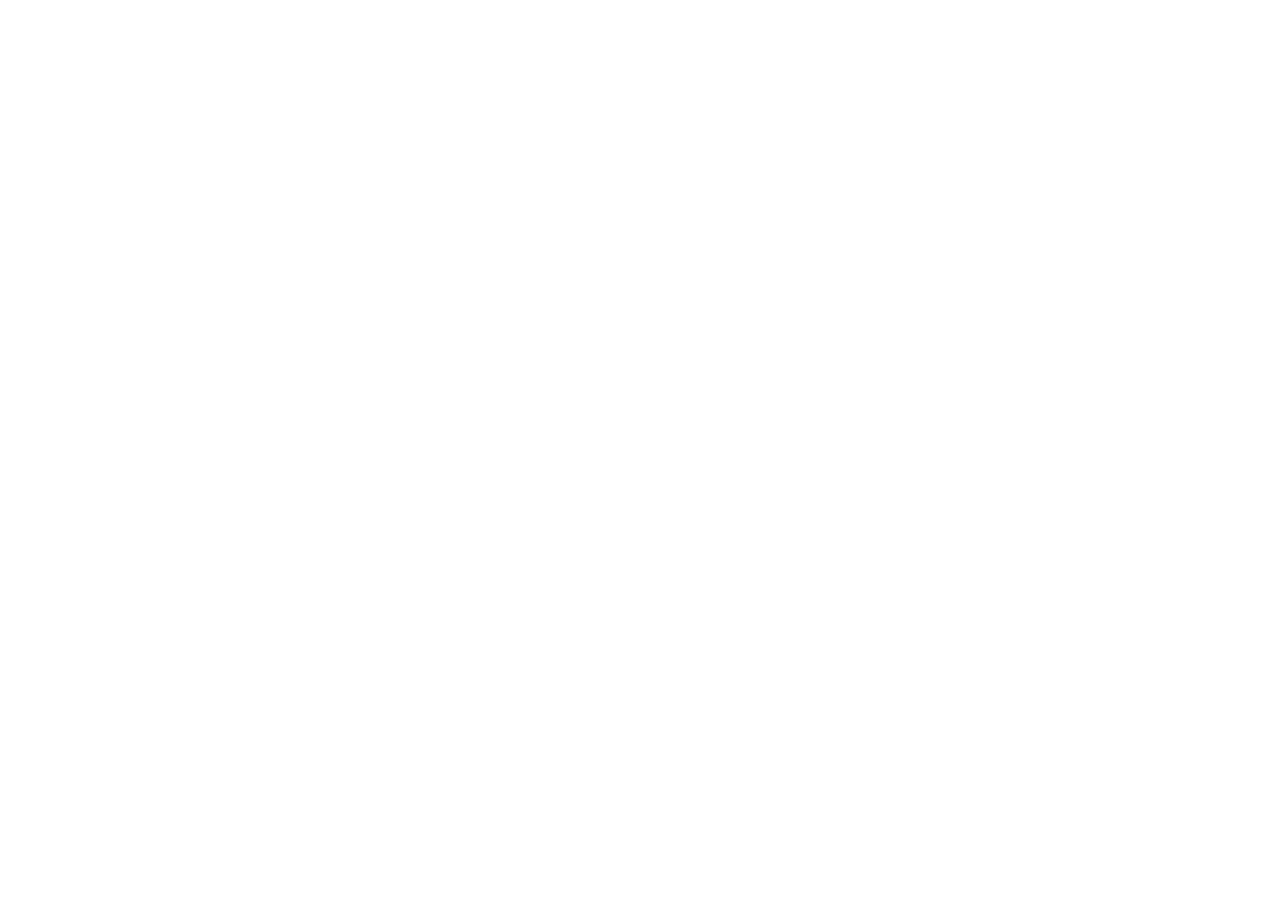
==== login.html @ 054850cc "init the project" ====
<!DOCTYPE html>
<html lang="en">
<head>
    <meta charset="UTF-8">
    <meta http-equiv="X-UA-Compatible" content="IE=edge">
    <meta name="viewport" content="width=device-width, initial-scale=1.0">
    <title>Document</title>
</head>
<body>
    
</body>
</html>
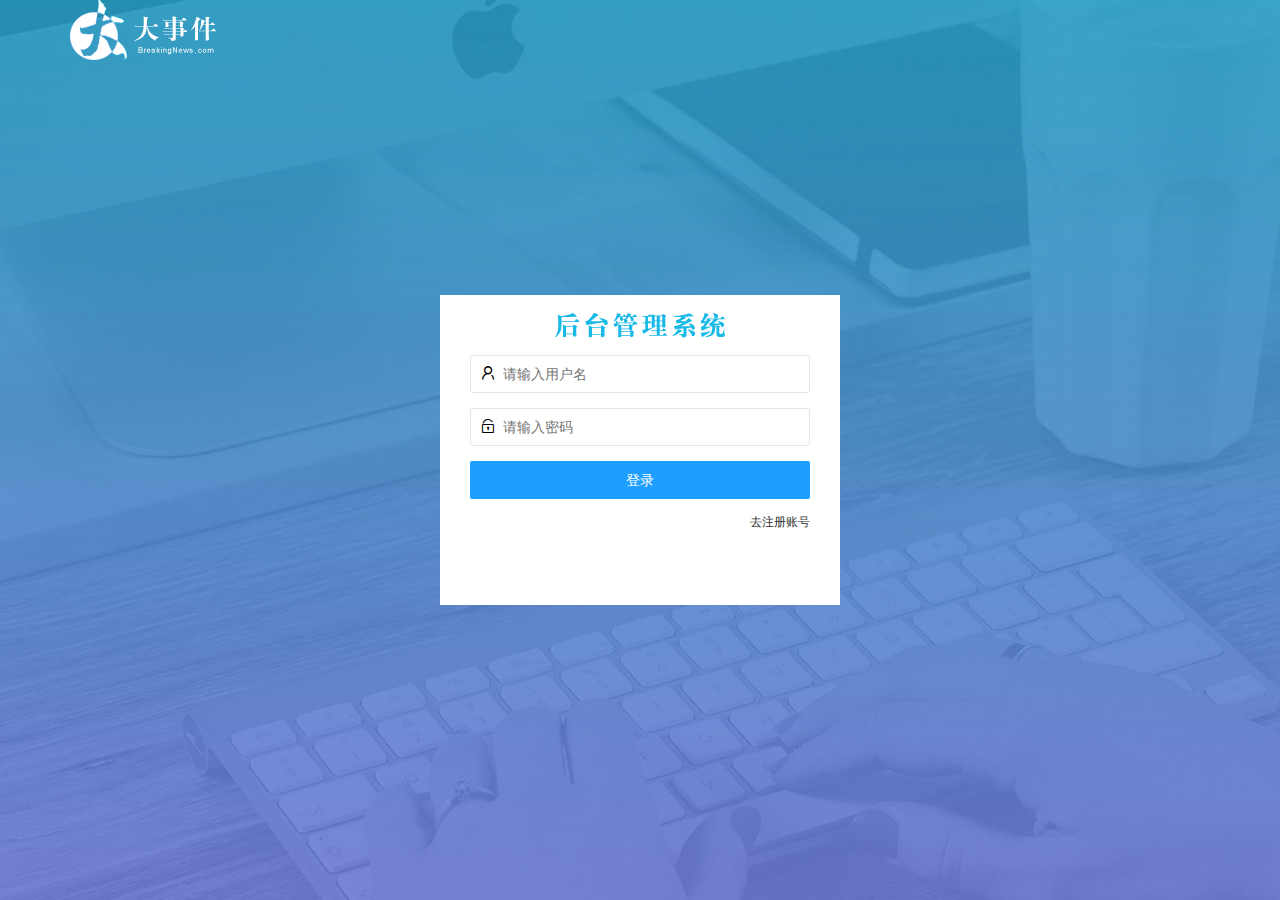
==== commit 860fa154: "完成了登录和注册的功能" ====
--- a/login.html
+++ b/login.html
@@ -1,12 +1,86 @@
 <!DOCTYPE html>
 <html lang="en">
+
 <head>
     <meta charset="UTF-8">
     <meta http-equiv="X-UA-Compatible" content="IE=edge">
     <meta name="viewport" content="width=device-width, initial-scale=1.0">
     <title>Document</title>
+    <link rel="stylesheet" href="./assets/lib/layui/css/layui.css">
+    <link rel="stylesheet" href="./assets/css/login.css">
 </head>
+
 <body>
-    
+    <!-- logo区域 -->
+    <div class="layui-main">
+        <img src="/assets/images/logo.png" alt="">
+    </div>
+
+    <!-- 登录注册区域 -->
+    <div class="loginAndRegBox">
+        <div class="login_title"></div>
+        <!-- 登录的div -->
+        <div class="login-box">
+            <!-- 登录的表单 -->
+            <form class="layui-form" id="login-form">
+                <!-- 用户名 -->
+                <div class="layui-form-item">
+                    <i class="layui-icon layui-icon-username"></i>
+                    <input type="text" name="username" required lay-verify="required" placeholder="请输入用户名"
+                        autocomplete="off" class="layui-input">
+                </div>
+                <!-- 密码 -->
+                <div class="layui-form-item">
+                    <i class="layui-icon layui-icon-password"></i>
+                    <input type="password" name="password" required lay-verify="required|pwd" placeholder="请输入密码"
+                        autocomplete="off" class="layui-input">
+                </div>
+                <!-- 登录按钮 -->
+                <button class="layui-btn layui-btn-fluid layui-btn-normal" lay-submit>登录</button>
+                <!-- 点击去注册 -->
+                <div class="layui-form-item links">
+                    <a href="javascript:;" id="link_reg">去注册账号</a>
+                </div>
+            </form>
+        </div>
+        <!-- 注册的div -->
+        <div class="reg-box">
+            <!-- 注册的表单 -->
+            <form class="layui-form" id="form-reg">
+                <!-- 用户名 -->
+                <div class="layui-form-item">
+                    <i class="layui-icon layui-icon-username"></i>
+                    <input type="text" name="username" required lay-verify="required" placeholder="请输入用户名"
+                        autocomplete="off" class="layui-input">
+                </div>
+                <!-- 密码 -->
+                <div class="layui-form-item">
+                    <i class="layui-icon layui-icon-password"></i>
+                    <input type="password" name="password" required lay-verify="required|pwd" placeholder="请输入密码"
+                        autocomplete="off" class="layui-input">
+                </div>
+                <!-- 再次确认密码 -->
+                <div class="layui-form-item">
+                    <i class="layui-icon layui-icon-password"></i>
+                    <input type="password" name="repassword" required lay-verify="required|pwd|repwd"
+                        placeholder="请再次确认密码" autocomplete="off" class="layui-input">
+                </div>
+                <!-- 登录按钮 -->
+                <button class="layui-btn layui-btn-fluid layui-btn-normal" lay-submit>注册</button>
+                <!-- 点击去注册 -->
+                <div class="layui-form-item links">
+                    <a href="javascript:;" id="link_login">去登录</a>
+                </div>
+            </form>
+
+        </div>
+    </div>
+
+    <!-- 引入js文件 -->
+    <script src="/assets/lib/layui/layui.all.js"></script>
+    <script src="/assets/lib/jquery.js"></script>
+    <script src="/assets/js/baseAPI.js"></script>
+    <script src="./assets/js/login.js"></script>
 </body>
+
 </html>--- a/assets/lib/layui/css/layui.css
+++ b/assets/lib/layui/css/layui.css
@@ -0,0 +1,2 @@
+/** layui-v2.5.5 MIT License By https://www.layui.com */
+ .layui-inline,img{display:inline-block;vertical-align:middle}h1,h2,h3,h4,h5,h6{font-weight:400}.layui-edge,.layui-header,.layui-inline,.layui-main{position:relative}.layui-body,.layui-edge,.layui-elip{overflow:hidden}.layui-btn,.layui-edge,.layui-inline,img{vertical-align:middle}.layui-btn,.layui-disabled,.layui-icon,.layui-unselect{-moz-user-select:none;-webkit-user-select:none;-ms-user-select:none}.layui-elip,.layui-form-checkbox span,.layui-form-pane .layui-form-label{text-overflow:ellipsis;white-space:nowrap}.layui-breadcrumb,.layui-tree-btnGroup{visibility:hidden}blockquote,body,button,dd,div,dl,dt,form,h1,h2,h3,h4,h5,h6,input,li,ol,p,pre,td,textarea,th,ul{margin:0;padding:0;-webkit-tap-highlight-color:rgba(0,0,0,0)}a:active,a:hover{outline:0}img{border:none}li{list-style:none}table{border-collapse:collapse;border-spacing:0}h4,h5,h6{font-size:100%}button,input,optgroup,option,select,textarea{font-family:inherit;font-size:inherit;font-style:inherit;font-weight:inherit;outline:0}pre{white-space:pre-wrap;white-space:-moz-pre-wrap;white-space:-pre-wrap;white-space:-o-pre-wrap;word-wrap:break-word}body{line-height:24px;font:14px Helvetica Neue,Helvetica,PingFang SC,Tahoma,Arial,sans-serif}hr{height:1px;margin:10px 0;border:0;clear:both}a{color:#333;text-decoration:none}a:hover{color:#777}a cite{font-style:normal;*cursor:pointer}.layui-border-box,.layui-border-box *{box-sizing:border-box}.layui-box,.layui-box *{box-sizing:content-box}.layui-clear{clear:both;*zoom:1}.layui-clear:after{content:'\20';clear:both;*zoom:1;display:block;height:0}.layui-inline{*display:inline;*zoom:1}.layui-edge{display:inline-block;width:0;height:0;border-width:6px;border-style:dashed;border-color:transparent}.layui-edge-top{top:-4px;border-bottom-color:#999;border-bottom-style:solid}.layui-edge-right{border-left-color:#999;border-left-style:solid}.layui-edge-bottom{top:2px;border-top-color:#999;border-top-style:solid}.layui-edge-left{border-right-color:#999;border-right-style:solid}.layui-disabled,.layui-disabled:hover{color:#d2d2d2!important;cursor:not-allowed!important}.layui-circle{border-radius:100%}.layui-show{display:block!important}.layui-hide{display:none!important}@font-face{font-family:layui-icon;src:url(../font/iconfont.eot?v=250);src:url(../font/iconfont.eot?v=250#iefix) format('embedded-opentype'),url(../font/iconfont.woff2?v=250) format('woff2'),url(../font/iconfont.woff?v=250) format('woff'),url(../font/iconfont.ttf?v=250) format('truetype'),url(../font/iconfont.svg?v=250#layui-icon) format('svg')}.layui-icon{font-family:layui-icon!important;font-size:16px;font-style:normal;-webkit-font-smoothing:antialiased;-moz-osx-font-smoothing:grayscale}.layui-icon-reply-fill:before{content:"\e611"}.layui-icon-set-fill:before{content:"\e614"}.layui-icon-menu-fill:before{content:"\e60f"}.layui-icon-search:before{content:"\e615"}.layui-icon-share:before{content:"\e641"}.layui-icon-set-sm:before{content:"\e620"}.layui-icon-engine:before{content:"\e628"}.layui-icon-close:before{content:"\1006"}.layui-icon-close-fill:before{content:"\1007"}.layui-icon-chart-screen:before{content:"\e629"}.layui-icon-star:before{content:"\e600"}.layui-icon-circle-dot:before{content:"\e617"}.layui-icon-chat:before{content:"\e606"}.layui-icon-release:before{content:"\e609"}.layui-icon-list:before{content:"\e60a"}.layui-icon-chart:before{content:"\e62c"}.layui-icon-ok-circle:before{content:"\1005"}.layui-icon-layim-theme:before{content:"\e61b"}.layui-icon-table:before{content:"\e62d"}.layui-icon-right:before{content:"\e602"}.layui-icon-left:before{content:"\e603"}.layui-icon-cart-simple:before{content:"\e698"}.layui-icon-face-cry:before{content:"\e69c"}.layui-icon-face-smile:before{content:"\e6af"}.layui-icon-survey:before{content:"\e6b2"}.layui-icon-tree:before{content:"\e62e"}.layui-icon-upload-circle:before{content:"\e62f"}.layui-icon-add-circle:before{content:"\e61f"}.layui-icon-download-circle:before{content:"\e601"}.layui-icon-templeate-1:before{content:"\e630"}.layui-icon-util:before{content:"\e631"}.layui-icon-face-surprised:before{content:"\e664"}.layui-icon-edit:before{content:"\e642"}.layui-icon-speaker:before{content:"\e645"}.layui-icon-down:before{content:"\e61a"}.layui-icon-file:before{content:"\e621"}.layui-icon-layouts:before{content:"\e632"}.layui-icon-rate-half:before{content:"\e6c9"}.layui-icon-add-circle-fine:before{content:"\e608"}.layui-icon-prev-circle:before{content:"\e633"}.layui-icon-read:before{content:"\e705"}.layui-icon-404:before{content:"\e61c"}.layui-icon-carousel:before{content:"\e634"}.layui-icon-help:before{content:"\e607"}.layui-icon-code-circle:before{content:"\e635"}.layui-icon-water:before{content:"\e636"}.layui-icon-username:before{content:"\e66f"}.layui-icon-find-fill:before{content:"\e670"}.layui-icon-about:before{content:"\e60b"}.layui-icon-location:before{content:"\e715"}.layui-icon-up:before{content:"\e619"}.layui-icon-pause:before{content:"\e651"}.layui-icon-date:before{content:"\e637"}.layui-icon-layim-uploadfile:before{content:"\e61d"}.layui-icon-delete:before{content:"\e640"}.layui-icon-play:before{content:"\e652"}.layui-icon-top:before{content:"\e604"}.layui-icon-friends:before{content:"\e612"}.layui-icon-refresh-3:before{content:"\e9aa"}.layui-icon-ok:before{content:"\e605"}.layui-icon-layer:before{content:"\e638"}.layui-icon-face-smile-fine:before{content:"\e60c"}.layui-icon-dollar:before{content:"\e659"}.layui-icon-group:before{content:"\e613"}.layui-icon-layim-download:before{content:"\e61e"}.layui-icon-picture-fine:before{content:"\e60d"}.layui-icon-link:before{content:"\e64c"}.layui-icon-diamond:before{content:"\e735"}.layui-icon-log:before{content:"\e60e"}.layui-icon-rate-solid:before{content:"\e67a"}.layui-icon-fonts-del:before{content:"\e64f"}.layui-icon-unlink:before{content:"\e64d"}.layui-icon-fonts-clear:before{content:"\e639"}.layui-icon-triangle-r:before{content:"\e623"}.layui-icon-circle:before{content:"\e63f"}.layui-icon-radio:before{content:"\e643"}.layui-icon-align-center:before{content:"\e647"}.layui-icon-align-right:before{content:"\e648"}.layui-icon-align-left:before{content:"\e649"}.layui-icon-loading-1:before{content:"\e63e"}.layui-icon-return:before{content:"\e65c"}.layui-icon-fonts-strong:before{content:"\e62b"}.layui-icon-upload:before{content:"\e67c"}.layui-icon-dialogue:before{content:"\e63a"}.layui-icon-video:before{content:"\e6ed"}.layui-icon-headset:before{content:"\e6fc"}.layui-icon-cellphone-fine:before{content:"\e63b"}.layui-icon-add-1:before{content:"\e654"}.layui-icon-face-smile-b:before{content:"\e650"}.layui-icon-fonts-html:before{content:"\e64b"}.layui-icon-form:before{content:"\e63c"}.layui-icon-cart:before{content:"\e657"}.layui-icon-camera-fill:before{content:"\e65d"}.layui-icon-tabs:before{content:"\e62a"}.layui-icon-fonts-code:before{content:"\e64e"}.layui-icon-fire:before{content:"\e756"}.layui-icon-set:before{content:"\e716"}.layui-icon-fonts-u:before{content:"\e646"}.layui-icon-triangle-d:before{content:"\e625"}.layui-icon-tips:before{content:"\e702"}.layui-icon-picture:before{content:"\e64a"}.layui-icon-more-vertical:before{content:"\e671"}.layui-icon-flag:before{content:"\e66c"}.layui-icon-loading:before{content:"\e63d"}.layui-icon-fonts-i:before{content:"\e644"}.layui-icon-refresh-1:before{content:"\e666"}.layui-icon-rmb:before{content:"\e65e"}.layui-icon-home:before{content:"\e68e"}.layui-icon-user:before{content:"\e770"}.layui-icon-notice:before{content:"\e667"}.layui-icon-login-weibo:before{content:"\e675"}.layui-icon-voice:before{content:"\e688"}.layui-icon-upload-drag:before{content:"\e681"}.layui-icon-login-qq:before{content:"\e676"}.layui-icon-snowflake:before{content:"\e6b1"}.layui-icon-file-b:before{content:"\e655"}.layui-icon-template:before{content:"\e663"}.layui-icon-auz:before{content:"\e672"}.layui-icon-console:before{content:"\e665"}.layui-icon-app:before{content:"\e653"}.layui-icon-prev:before{content:"\e65a"}.layui-icon-website:before{content:"\e7ae"}.layui-icon-next:before{content:"\e65b"}.layui-icon-component:before{content:"\e857"}.layui-icon-more:before{content:"\e65f"}.layui-icon-login-wechat:before{content:"\e677"}.layui-icon-shrink-right:before{content:"\e668"}.layui-icon-spread-left:before{content:"\e66b"}.layui-icon-camera:before{content:"\e660"}.layui-icon-note:before{content:"\e66e"}.layui-icon-refresh:before{content:"\e669"}.layui-icon-female:before{content:"\e661"}.layui-icon-male:before{content:"\e662"}.layui-icon-password:before{content:"\e673"}.layui-icon-senior:before{content:"\e674"}.layui-icon-theme:before{content:"\e66a"}.layui-icon-tread:before{content:"\e6c5"}.layui-icon-praise:before{content:"\e6c6"}.layui-icon-star-fill:before{content:"\e658"}.layui-icon-rate:before{content:"\e67b"}.layui-icon-template-1:before{content:"\e656"}.layui-icon-vercode:before{content:"\e679"}.layui-icon-cellphone:before{content:"\e678"}.layui-icon-screen-full:before{content:"\e622"}.layui-icon-screen-restore:before{content:"\e758"}.layui-icon-cols:before{content:"\e610"}.layui-icon-export:before{content:"\e67d"}.layui-icon-print:before{content:"\e66d"}.layui-icon-slider:before{content:"\e714"}.layui-icon-addition:before{content:"\e624"}.layui-icon-subtraction:before{content:"\e67e"}.layui-icon-service:before{content:"\e626"}.layui-icon-transfer:before{content:"\e691"}.layui-main{width:1140px;margin:0 auto}.layui-header{z-index:1000;height:60px}.layui-header a:hover{transition:all .5s;-webkit-transition:all .5s}.layui-side{position:fixed;left:0;top:0;bottom:0;z-index:999;width:200px;overflow-x:hidden}.layui-side-scroll{position:relative;width:220px;height:100%;overflow-x:hidden}.layui-body{position:absolute;left:200px;right:0;top:0;bottom:0;z-index:998;width:auto;overflow-y:auto;box-sizing:border-box}.layui-layout-body{overflow:hidden}.layui-layout-admin .layui-header{background-color:#23262E}.layui-layout-admin .layui-side{top:60px;width:200px;overflow-x:hidden}.layui-layout-admin .layui-body{position:fixed;top:60px;bottom:44px}.layui-layout-admin .layui-main{width:auto;margin:0 15px}.layui-layout-admin .layui-footer{position:fixed;left:200px;right:0;bottom:0;height:44px;line-height:44px;padding:0 15px;background-color:#eee}.layui-layout-admin .layui-logo{position:absolute;left:0;top:0;width:200px;height:100%;line-height:60px;text-align:center;color:#009688;font-size:16px}.layui-layout-admin .layui-header .layui-nav{background:0 0}.layui-layout-left{position:absolute!important;left:200px;top:0}.layui-layout-right{position:absolute!important;right:0;top:0}.layui-container{position:relative;margin:0 auto;padding:0 15px;box-sizing:border-box}.layui-fluid{position:relative;margin:0 auto;padding:0 15px}.layui-row:after,.layui-row:before{content:'';display:block;clear:both}.layui-col-lg1,.layui-col-lg10,.layui-col-lg11,.layui-col-lg12,.layui-col-lg2,.layui-col-lg3,.layui-col-lg4,.layui-col-lg5,.layui-col-lg6,.layui-col-lg7,.layui-col-lg8,.layui-col-lg9,.layui-col-md1,.layui-col-md10,.layui-col-md11,.layui-col-md12,.layui-col-md2,.layui-col-md3,.layui-col-md4,.layui-col-md5,.layui-col-md6,.layui-col-md7,.layui-col-md8,.layui-col-md9,.layui-col-sm1,.layui-col-sm10,.layui-col-sm11,.layui-col-sm12,.layui-col-sm2,.layui-col-sm3,.layui-col-sm4,.layui-col-sm5,.layui-col-sm6,.layui-col-sm7,.layui-col-sm8,.layui-col-sm9,.layui-col-xs1,.layui-col-xs10,.layui-col-xs11,.layui-col-xs12,.layui-col-xs2,.layui-col-xs3,.layui-col-xs4,.layui-col-xs5,.layui-col-xs6,.layui-col-xs7,.layui-col-xs8,.layui-col-xs9{position:relative;display:block;box-sizing:border-box}.layui-col-xs1,.layui-col-xs10,.layui-col-xs11,.layui-col-xs12,.layui-col-xs2,.layui-col-xs3,.layui-col-xs4,.layui-col-xs5,.layui-col-xs6,.layui-col-xs7,.layui-col-xs8,.layui-col-xs9{float:left}.layui-col-xs1{width:8.33333333%}.layui-col-xs2{width:16.66666667%}.layui-col-xs3{width:25%}.layui-col-xs4{width:33.33333333%}.layui-col-xs5{width:41.66666667%}.layui-col-xs6{width:50%}.layui-col-xs7{width:58.33333333%}.layui-col-xs8{width:66.66666667%}.layui-col-xs9{width:75%}.layui-col-xs10{width:83.33333333%}.layui-col-xs11{width:91.66666667%}.layui-col-xs12{width:100%}.layui-col-xs-offset1{margin-left:8.33333333%}.layui-col-xs-offset2{margin-left:16.66666667%}.layui-col-xs-offset3{margin-left:25%}.layui-col-xs-offset4{margin-left:33.33333333%}.layui-col-xs-offset5{margin-left:41.66666667%}.layui-col-xs-offset6{margin-left:50%}.layui-col-xs-offset7{margin-left:58.33333333%}.layui-col-xs-offset8{margin-left:66.66666667%}.layui-col-xs-offset9{margin-left:75%}.layui-col-xs-offset10{margin-left:83.33333333%}.layui-col-xs-offset11{margin-left:91.66666667%}.layui-col-xs-offset12{margin-left:100%}@media screen and (max-width:768px){.layui-hide-xs{display:none!important}.layui-show-xs-block{display:block!important}.layui-show-xs-inline{display:inline!important}.layui-show-xs-inline-block{display:inline-block!important}}@media screen and (min-width:768px){.layui-container{width:750px}.layui-hide-sm{display:none!important}.layui-show-sm-block{display:block!important}.layui-show-sm-inline{display:inline!important}.layui-show-sm-inline-block{display:inline-block!important}.layui-col-sm1,.layui-col-sm10,.layui-col-sm11,.layui-col-sm12,.layui-col-sm2,.layui-col-sm3,.layui-col-sm4,.layui-col-sm5,.layui-col-sm6,.layui-col-sm7,.layui-col-sm8,.layui-col-sm9{float:left}.layui-col-sm1{width:8.33333333%}.layui-col-sm2{width:16.66666667%}.layui-col-sm3{width:25%}.layui-col-sm4{width:33.33333333%}.layui-col-sm5{width:41.66666667%}.layui-col-sm6{width:50%}.layui-col-sm7{width:58.33333333%}.layui-col-sm8{width:66.66666667%}.layui-col-sm9{width:75%}.layui-col-sm10{width:83.33333333%}.layui-col-sm11{width:91.66666667%}.layui-col-sm12{width:100%}.layui-col-sm-offset1{margin-left:8.33333333%}.layui-col-sm-offset2{margin-left:16.66666667%}.layui-col-sm-offset3{margin-left:25%}.layui-col-sm-offset4{margin-left:33.33333333%}.layui-col-sm-offset5{margin-left:41.66666667%}.layui-col-sm-offset6{margin-left:50%}.layui-col-sm-offset7{margin-left:58.33333333%}.layui-col-sm-offset8{margin-left:66.66666667%}.layui-col-sm-offset9{margin-left:75%}.layui-col-sm-offset10{margin-left:83.33333333%}.layui-col-sm-offset11{margin-left:91.66666667%}.layui-col-sm-offset12{margin-left:100%}}@media screen and (min-width:992px){.layui-container{width:970px}.layui-hide-md{display:none!important}.layui-show-md-block{display:block!important}.layui-show-md-inline{display:inline!important}.layui-show-md-inline-block{display:inline-block!important}.layui-col-md1,.layui-col-md10,.layui-col-md11,.layui-col-md12,.layui-col-md2,.layui-col-md3,.layui-col-md4,.layui-col-md5,.layui-col-md6,.layui-col-md7,.layui-col-md8,.layui-col-md9{float:left}.layui-col-md1{width:8.33333333%}.layui-col-md2{width:16.66666667%}.layui-col-md3{width:25%}.layui-col-md4{width:33.33333333%}.layui-col-md5{width:41.66666667%}.layui-col-md6{width:50%}.layui-col-md7{width:58.33333333%}.layui-col-md8{width:66.66666667%}.layui-col-md9{width:75%}.layui-col-md10{width:83.33333333%}.layui-col-md11{width:91.66666667%}.layui-col-md12{width:100%}.layui-col-md-offset1{margin-left:8.33333333%}.layui-col-md-offset2{margin-left:16.66666667%}.layui-col-md-offset3{margin-left:25%}.layui-col-md-offset4{margin-left:33.33333333%}.layui-col-md-offset5{margin-left:41.66666667%}.layui-col-md-offset6{margin-left:50%}.layui-col-md-offset7{margin-left:58.33333333%}.layui-col-md-offset8{margin-left:66.66666667%}.layui-col-md-offset9{margin-left:75%}.layui-col-md-offset10{margin-left:83.33333333%}.layui-col-md-offset11{margin-left:91.66666667%}.layui-col-md-offset12{margin-left:100%}}@media screen and (min-width:1200px){.layui-container{width:1170px}.layui-hide-lg{display:none!important}.layui-show-lg-block{display:block!important}.layui-show-lg-inline{display:inline!important}.layui-show-lg-inline-block{display:inline-block!important}.layui-col-lg1,.layui-col-lg10,.layui-col-lg11,.layui-col-lg12,.layui-col-lg2,.layui-col-lg3,.layui-col-lg4,.layui-col-lg5,.layui-col-lg6,.layui-col-lg7,.layui-col-lg8,.layui-col-lg9{float:left}.layui-col-lg1{width:8.33333333%}.layui-col-lg2{width:16.66666667%}.layui-col-lg3{width:25%}.layui-col-lg4{width:33.33333333%}.layui-col-lg5{width:41.66666667%}.layui-col-lg6{width:50%}.layui-col-lg7{width:58.33333333%}.layui-col-lg8{width:66.66666667%}.layui-col-lg9{width:75%}.layui-col-lg10{width:83.33333333%}.layui-col-lg11{width:91.66666667%}.layui-col-lg12{width:100%}.layui-col-lg-offset1{margin-left:8.33333333%}.layui-col-lg-offset2{margin-left:16.66666667%}.layui-col-lg-offset3{margin-left:25%}.layui-col-lg-offset4{margin-left:33.33333333%}.layui-col-lg-offset5{margin-left:41.66666667%}.layui-col-lg-offset6{margin-left:50%}.layui-col-lg-offset7{margin-left:58.33333333%}.layui-col-lg-offset8{margin-left:66.66666667%}.layui-col-lg-offset9{margin-left:75%}.layui-col-lg-offset10{margin-left:83.33333333%}.layui-col-lg-offset11{margin-left:91.66666667%}.layui-col-lg-offset12{margin-left:100%}}.layui-col-space1{margin:-.5px}.layui-col-space1>*{padding:.5px}.layui-col-space3{margin:-1.5px}.layui-col-space3>*{padding:1.5px}.layui-col-space5{margin:-2.5px}.layui-col-space5>*{padding:2.5px}.layui-col-space8{margin:-3.5px}.layui-col-space8>*{padding:3.5px}.layui-col-space10{margin:-5px}.layui-col-space10>*{padding:5px}.layui-col-space12{margin:-6px}.layui-col-space12>*{padding:6px}.layui-col-space15{margin:-7.5px}.layui-col-space15>*{padding:7.5px}.layui-col-space18{margin:-9px}.layui-col-space18>*{padding:9px}.layui-col-space20{margin:-10px}.layui-col-space20>*{padding:10px}.layui-col-space22{margin:-11px}.layui-col-space22>*{padding:11px}.layui-col-space25{margin:-12.5px}.layui-col-space25>*{padding:12.5px}.layui-col-space30{margin:-15px}.layui-col-space30>*{padding:15px}.layui-btn,.layui-input,.layui-select,.layui-textarea,.layui-upload-button{outline:0;-webkit-appearance:none;transition:all .3s;-webkit-transition:all .3s;box-sizing:border-box}.layui-elem-quote{margin-bottom:10px;padding:15px;line-height:22px;border-left:5px solid #009688;border-radius:0 2px 2px 0;background-color:#f2f2f2}.layui-quote-nm{border-style:solid;border-width:1px 1px 1px 5px;background:0 0}.layui-elem-field{margin-bottom:10px;padding:0;border-width:1px;border-style:solid}.layui-elem-field legend{margin-left:20px;padding:0 10px;font-size:20px;font-weight:300}.layui-field-title{margin:10px 0 20px;border-width:1px 0 0}.layui-field-box{padding:10px 15px}.layui-field-title .layui-field-box{padding:10px 0}.layui-progress{position:relative;height:6px;border-radius:20px;background-color:#e2e2e2}.layui-progress-bar{position:absolute;left:0;top:0;width:0;max-width:100%;height:6px;border-radius:20px;text-align:right;background-color:#5FB878;transition:all .3s;-webkit-transition:all .3s}.layui-progress-big,.layui-progress-big .layui-progress-bar{height:18px;line-height:18px}.layui-progress-text{position:relative;top:-20px;line-height:18px;font-size:12px;color:#666}.layui-progress-big .layui-progress-text{position:static;padding:0 10px;color:#fff}.layui-collapse{border-width:1px;border-style:solid;border-radius:2px}.layui-colla-content,.layui-colla-item{border-top-width:1px;border-top-style:solid}.layui-colla-item:first-child{border-top:none}.layui-colla-title{position:relative;height:42px;line-height:42px;padding:0 15px 0 35px;color:#333;background-color:#f2f2f2;cursor:pointer;font-size:14px;overflow:hidden}.layui-colla-content{display:none;padding:10px 15px;line-height:22px;color:#666}.layui-colla-icon{position:absolute;left:15px;top:0;font-size:14px}.layui-card{margin-bottom:15px;border-radius:2px;background-color:#fff;box-shadow:0 1px 2px 0 rgba(0,0,0,.05)}.layui-card:last-child{margin-bottom:0}.layui-card-header{position:relative;height:42px;line-height:42px;padding:0 15px;border-bottom:1px solid #f6f6f6;color:#333;border-radius:2px 2px 0 0;font-size:14px}.layui-bg-black,.layui-bg-blue,.layui-bg-cyan,.layui-bg-green,.layui-bg-orange,.layui-bg-red{color:#fff!important}.layui-card-body{position:relative;padding:10px 15px;line-height:24px}.layui-card-body[pad15]{padding:15px}.layui-card-body[pad20]{padding:20px}.layui-card-body .layui-table{margin:5px 0}.layui-card .layui-tab{margin:0}.layui-panel-window{position:relative;padding:15px;border-radius:0;border-top:5px solid #E6E6E6;background-color:#fff}.layui-auxiliar-moving{position:fixed;left:0;right:0;top:0;bottom:0;width:100%;height:100%;background:0 0;z-index:9999999999}.layui-form-label,.layui-form-mid,.layui-form-select,.layui-input-block,.layui-input-inline,.layui-textarea{position:relative}.layui-bg-red{background-color:#FF5722!important}.layui-bg-orange{background-color:#FFB800!important}.layui-bg-green{background-color:#009688!important}.layui-bg-cyan{background-color:#2F4056!important}.layui-bg-blue{background-color:#1E9FFF!important}.layui-bg-black{background-color:#393D49!important}.layui-bg-gray{background-color:#eee!important;color:#666!important}.layui-badge-rim,.layui-colla-content,.layui-colla-item,.layui-collapse,.layui-elem-field,.layui-form-pane .layui-form-item[pane],.layui-form-pane .layui-form-label,.layui-input,.layui-layedit,.layui-layedit-tool,.layui-quote-nm,.layui-select,.layui-tab-bar,.layui-tab-card,.layui-tab-title,.layui-tab-title .layui-this:after,.layui-textarea{border-color:#e6e6e6}.layui-timeline-item:before,hr{background-color:#e6e6e6}.layui-text{line-height:22px;font-size:14px;color:#666}.layui-text h1,.layui-text h2,.layui-text h3{font-weight:500;color:#333}.layui-text h1{font-size:30px}.layui-text h2{font-size:24px}.layui-text h3{font-size:18px}.layui-text a:not(.layui-btn){color:#01AAED}.layui-text a:not(.layui-btn):hover{text-decoration:underline}.layui-text ul{padding:5px 0 5px 15px}.layui-text ul li{margin-top:5px;list-style-type:disc}.layui-text em,.layui-word-aux{color:#999!important;padding:0 5px!important}.layui-btn{display:inline-block;height:38px;line-height:38px;padding:0 18px;background-color:#009688;color:#fff;white-space:nowrap;text-align:center;font-size:14px;border:none;border-radius:2px;cursor:pointer}.layui-btn:hover{opacity:.8;filter:alpha(opacity=80);color:#fff}.layui-btn:active{opacity:1;filter:alpha(opacity=100)}.layui-btn+.layui-btn{margin-left:10px}.layui-btn-container{font-size:0}.layui-btn-container .layui-btn{margin-right:10px;margin-bottom:10px}.layui-btn-container .layui-btn+.layui-btn{margin-left:0}.layui-table .layui-btn-container .layui-btn{margin-bottom:9px}.layui-btn-radius{border-radius:100px}.layui-btn .layui-icon{margin-right:3px;font-size:18px;vertical-align:bottom;vertical-align:middle\9}.layui-btn-primary{border:1px solid #C9C9C9;background-color:#fff;color:#555}.layui-btn-primary:hover{border-color:#009688;color:#333}.layui-btn-normal{background-color:#1E9FFF}.layui-btn-warm{background-color:#FFB800}.layui-btn-danger{background-color:#FF5722}.layui-btn-checked{background-color:#5FB878}.layui-btn-disabled,.layui-btn-disabled:active,.layui-btn-disabled:hover{border:1px solid #e6e6e6;background-color:#FBFBFB;color:#C9C9C9;cursor:not-allowed;opacity:1}.layui-btn-lg{height:44px;line-height:44px;padding:0 25px;font-size:16px}.layui-btn-sm{height:30px;line-height:30px;padding:0 10px;font-size:12px}.layui-btn-sm i{font-size:16px!important}.layui-btn-xs{height:22px;line-height:22px;padding:0 5px;font-size:12px}.layui-btn-xs i{font-size:14px!important}.layui-btn-group{display:inline-block;vertical-align:middle;font-size:0}.layui-btn-group .layui-btn{margin-left:0!important;margin-right:0!important;border-left:1px solid rgba(255,255,255,.5);border-radius:0}.layui-btn-group .layui-btn-primary{border-left:none}.layui-btn-group .layui-btn-primary:hover{border-color:#C9C9C9;color:#009688}.layui-btn-group .layui-btn:first-child{border-left:none;border-radius:2px 0 0 2px}.layui-btn-group .layui-btn-primary:first-child{border-left:1px solid #c9c9c9}.layui-btn-group .layui-btn:last-child{border-radius:0 2px 2px 0}.layui-btn-group .layui-btn+.layui-btn{margin-left:0}.layui-btn-group+.layui-btn-group{margin-left:10px}.layui-btn-fluid{width:100%}.layui-input,.layui-select,.layui-textarea{height:38px;line-height:1.3;line-height:38px\9;border-width:1px;border-style:solid;background-color:#fff;border-radius:2px}.layui-input::-webkit-input-placeholder,.layui-select::-webkit-input-placeholder,.layui-textarea::-webkit-input-placeholder{line-height:1.3}.layui-input,.layui-textarea{display:block;width:100%;padding-left:10px}.layui-input:hover,.layui-textarea:hover{border-color:#D2D2D2!important}.layui-input:focus,.layui-textarea:focus{border-color:#C9C9C9!important}.layui-textarea{min-height:100px;height:auto;line-height:20px;padding:6px 10px;resize:vertical}.layui-select{padding:0 10px}.layui-form input[type=checkbox],.layui-form input[type=radio],.layui-form select{display:none}.layui-form [lay-ignore]{display:initial}.layui-form-item{margin-bottom:15px;clear:both;*zoom:1}.layui-form-item:after{content:'\20';clear:both;*zoom:1;display:block;height:0}.layui-form-label{float:left;display:block;padding:9px 15px;width:80px;font-weight:400;line-height:20px;text-align:right}.layui-form-label-col{display:block;float:none;padding:9px 0;line-height:20px;text-align:left}.layui-form-item .layui-inline{margin-bottom:5px;margin-right:10px}.layui-input-block{margin-left:110px;min-height:36px}.layui-input-inline{display:inline-block;vertical-align:middle}.layui-form-item .layui-input-inline{float:left;width:190px;margin-right:10px}.layui-form-text .layui-input-inline{width:auto}.layui-form-mid{float:left;display:block;padding:9px 0!important;line-height:20px;margin-right:10px}.layui-form-danger+.layui-form-select .layui-input,.layui-form-danger:focus{border-color:#FF5722!important}.layui-form-select .layui-input{padding-right:30px;cursor:pointer}.layui-form-select .layui-edge{position:absolute;right:10px;top:50%;margin-top:-3px;cursor:pointer;border-width:6px;border-top-color:#c2c2c2;border-top-style:solid;transition:all .3s;-webkit-transition:all .3s}.layui-form-select dl{display:none;position:absolute;left:0;top:42px;padding:5px 0;z-index:899;min-width:100%;border:1px solid #d2d2d2;max-height:300px;overflow-y:auto;background-color:#fff;border-radius:2px;box-shadow:0 2px 4px rgba(0,0,0,.12);box-sizing:border-box}.layui-form-select dl dd,.layui-form-select dl dt{padding:0 10px;line-height:36px;white-space:nowrap;overflow:hidden;text-overflow:ellipsis}.layui-form-select dl dt{font-size:12px;color:#999}.layui-form-select dl dd{cursor:pointer}.layui-form-select dl dd:hover{background-color:#f2f2f2;-webkit-transition:.5s all;transition:.5s all}.layui-form-select .layui-select-group dd{padding-left:20px}.layui-form-select dl dd.layui-select-tips{padding-left:10px!important;color:#999}.layui-form-select dl dd.layui-this{background-color:#5FB878;color:#fff}.layui-form-checkbox,.layui-form-select dl dd.layui-disabled{background-color:#fff}.layui-form-selected dl{display:block}.layui-form-checkbox,.layui-form-checkbox *,.layui-form-switch{display:inline-block;vertical-align:middle}.layui-form-selected .layui-edge{margin-top:-9px;-webkit-transform:rotate(180deg);transform:rotate(180deg);margin-top:-3px\9}:root .layui-form-selected .layui-edge{margin-top:-9px\0/IE9}.layui-form-selectup dl{top:auto;bottom:42px}.layui-select-none{margin:5px 0;text-align:center;color:#999}.layui-select-disabled .layui-disabled{border-color:#eee!important}.layui-select-disabled .layui-edge{border-top-color:#d2d2d2}.layui-form-checkbox{position:relative;height:30px;line-height:30px;margin-right:10px;padding-right:30px;cursor:pointer;font-size:0;-webkit-transition:.1s linear;transition:.1s linear;box-sizing:border-box}.layui-form-checkbox span{padding:0 10px;height:100%;font-size:14px;border-radius:2px 0 0 2px;background-color:#d2d2d2;color:#fff;overflow:hidden}.layui-form-checkbox:hover span{background-color:#c2c2c2}.layui-form-checkbox i{position:absolute;right:0;top:0;width:30px;height:28px;border:1px solid #d2d2d2;border-left:none;border-radius:0 2px 2px 0;color:#fff;font-size:20px;text-align:center}.layui-form-checkbox:hover i{border-color:#c2c2c2;color:#c2c2c2}.layui-form-checked,.layui-form-checked:hover{border-color:#5FB878}.layui-form-checked span,.layui-form-checked:hover span{background-color:#5FB878}.layui-form-checked i,.layui-form-checked:hover i{color:#5FB878}.layui-form-item .layui-form-checkbox{margin-top:4px}.layui-form-checkbox[lay-skin=primary]{height:auto!important;line-height:normal!important;min-width:18px;min-height:18px;border:none!important;margin-right:0;padding-left:28px;padding-right:0;background:0 0}.layui-form-checkbox[lay-skin=primary] span{padding-left:0;padding-right:15px;line-height:18px;background:0 0;color:#666}.layui-form-checkbox[lay-skin=primary] i{right:auto;left:0;width:16px;height:16px;line-height:16px;border:1px solid #d2d2d2;font-size:12px;border-radius:2px;background-color:#fff;-webkit-transition:.1s linear;transition:.1s linear}.layui-form-checkbox[lay-skin=primary]:hover i{border-color:#5FB878;color:#fff}.layui-form-checked[lay-skin=primary] i{border-color:#5FB878!important;background-color:#5FB878;color:#fff}.layui-checkbox-disbaled[lay-skin=primary] span{background:0 0!important;color:#c2c2c2}.layui-checkbox-disbaled[lay-skin=primary]:hover i{border-color:#d2d2d2}.layui-form-item .layui-form-checkbox[lay-skin=primary]{margin-top:10px}.layui-form-switch{position:relative;height:22px;line-height:22px;min-width:35px;padding:0 5px;margin-top:8px;border:1px solid #d2d2d2;border-radius:20px;cursor:pointer;background-color:#fff;-webkit-transition:.1s linear;transition:.1s linear}.layui-form-switch i{position:absolute;left:5px;top:3px;width:16px;height:16px;border-radius:20px;background-color:#d2d2d2;-webkit-transition:.1s linear;transition:.1s linear}.layui-form-switch em{position:relative;top:0;width:25px;margin-left:21px;padding:0!important;text-align:center!important;color:#999!important;font-style:normal!important;font-size:12px}.layui-form-onswitch{border-color:#5FB878;background-color:#5FB878}.layui-checkbox-disbaled,.layui-checkbox-disbaled i{border-color:#e2e2e2!important}.layui-form-onswitch i{left:100%;margin-left:-21px;background-color:#fff}.layui-form-onswitch em{margin-left:5px;margin-right:21px;color:#fff!important}.layui-checkbox-disbaled span{background-color:#e2e2e2!important}.layui-checkbox-disbaled:hover i{color:#fff!important}[lay-radio]{display:none}.layui-form-radio,.layui-form-radio *{display:inline-block;vertical-align:middle}.layui-form-radio{line-height:28px;margin:6px 10px 0 0;padding-right:10px;cursor:pointer;font-size:0}.layui-form-radio *{font-size:14px}.layui-form-radio>i{margin-right:8px;font-size:22px;color:#c2c2c2}.layui-form-radio>i:hover,.layui-form-radioed>i{color:#5FB878}.layui-radio-disbaled>i{color:#e2e2e2!important}.layui-form-pane .layui-form-label{width:110px;padding:8px 15px;height:38px;line-height:20px;border-width:1px;border-style:solid;border-radius:2px 0 0 2px;text-align:center;background-color:#FBFBFB;overflow:hidden;box-sizing:border-box}.layui-form-pane .layui-input-inline{margin-left:-1px}.layui-form-pane .layui-input-block{margin-left:110px;left:-1px}.layui-form-pane .layui-input{border-radius:0 2px 2px 0}.layui-form-pane .layui-form-text .layui-form-label{float:none;width:100%;border-radius:2px;box-sizing:border-box;text-align:left}.layui-form-pane .layui-form-text .layui-input-inline{display:block;margin:0;top:-1px;clear:both}.layui-form-pane .layui-form-text .layui-input-block{margin:0;left:0;top:-1px}.layui-form-pane .layui-form-text .layui-textarea{min-height:100px;border-radius:0 0 2px 2px}.layui-form-pane .layui-form-checkbox{margin:4px 0 4px 10px}.layui-form-pane .layui-form-radio,.layui-form-pane .layui-form-switch{margin-top:6px;margin-left:10px}.layui-form-pane .layui-form-item[pane]{position:relative;border-width:1px;border-style:solid}.layui-form-pane .layui-form-item[pane] .layui-form-label{position:absolute;left:0;top:0;height:100%;border-width:0 1px 0 0}.layui-form-pane .layui-form-item[pane] .layui-input-inline{margin-left:110px}@media screen and (max-width:450px){.layui-form-item .layui-form-label{text-overflow:ellipsis;overflow:hidden;white-space:nowrap}.layui-form-item .layui-inline{display:block;margin-right:0;margin-bottom:20px;clear:both}.layui-form-item .layui-inline:after{content:'\20';clear:both;display:block;height:0}.layui-form-item .layui-input-inline{display:block;float:none;left:-3px;width:auto;margin:0 0 10px 112px}.layui-form-item .layui-input-inline+.layui-form-mid{margin-left:110px;top:-5px;padding:0}.layui-form-item .layui-form-checkbox{margin-right:5px;margin-bottom:5px}}.layui-layedit{border-width:1px;border-style:solid;border-radius:2px}.layui-layedit-tool{padding:3px 5px;border-bottom-width:1px;border-bottom-style:solid;font-size:0}.layedit-tool-fixed{position:fixed;top:0;border-top:1px solid #e2e2e2}.layui-layedit-tool .layedit-tool-mid,.layui-layedit-tool .layui-icon{display:inline-block;vertical-align:middle;text-align:center;font-size:14px}.layui-layedit-tool .layui-icon{position:relative;width:32px;height:30px;line-height:30px;margin:3px 5px;color:#777;cursor:pointer;border-radius:2px}.layui-layedit-tool .layui-icon:hover{color:#393D49}.layui-layedit-tool .layui-icon:active{color:#000}.layui-layedit-tool .layedit-tool-active{background-color:#e2e2e2;color:#000}.layui-layedit-tool .layui-disabled,.layui-layedit-tool .layui-disabled:hover{color:#d2d2d2;cursor:not-allowed}.layui-layedit-tool .layedit-tool-mid{width:1px;height:18px;margin:0 10px;background-color:#d2d2d2}.layedit-tool-html{width:50px!important;font-size:30px!important}.layedit-tool-b,.layedit-tool-code,.layedit-tool-help{font-size:16px!important}.layedit-tool-d,.layedit-tool-face,.layedit-tool-image,.layedit-tool-unlink{font-size:18px!important}.layedit-tool-image input{position:absolute;font-size:0;left:0;top:0;width:100%;height:100%;opacity:.01;filter:Alpha(opacity=1);cursor:pointer}.layui-layedit-iframe iframe{display:block;width:100%}#LAY_layedit_code{overflow:hidden}.layui-laypage{display:inline-block;*display:inline;*zoom:1;vertical-align:middle;margin:10px 0;font-size:0}.layui-laypage>a:first-child,.layui-laypage>a:first-child em{border-radius:2px 0 0 2px}.layui-laypage>a:last-child,.layui-laypage>a:last-child em{border-radius:0 2px 2px 0}.layui-laypage>:first-child{margin-left:0!important}.layui-laypage>:last-child{margin-right:0!important}.layui-laypage a,.layui-laypage button,.layui-laypage input,.layui-laypage select,.layui-laypage span{border:1px solid #e2e2e2}.layui-laypage a,.layui-laypage span{display:inline-block;*display:inline;*zoom:1;vertical-align:middle;padding:0 15px;height:28px;line-height:28px;margin:0 -1px 5px 0;background-color:#fff;color:#333;font-size:12px}.layui-flow-more a *,.layui-laypage input,.layui-table-view select[lay-ignore]{display:inline-block}.layui-laypage a:hover{color:#009688}.layui-laypage em{font-style:normal}.layui-laypage .layui-laypage-spr{color:#999;font-weight:700}.layui-laypage a{text-decoration:none}.layui-laypage .layui-laypage-curr{position:relative}.layui-laypage .layui-laypage-curr em{position:relative;color:#fff}.layui-laypage .layui-laypage-curr .layui-laypage-em{position:absolute;left:-1px;top:-1px;padding:1px;width:100%;height:100%;background-color:#009688}.layui-laypage-em{border-radius:2px}.layui-laypage-next em,.layui-laypage-prev em{font-family:Sim sun;font-size:16px}.layui-laypage .layui-laypage-count,.layui-laypage .layui-laypage-limits,.layui-laypage .layui-laypage-refresh,.layui-laypage .layui-laypage-skip{margin-left:10px;margin-right:10px;padding:0;border:none}.layui-laypage .layui-laypage-limits,.layui-laypage .layui-laypage-refresh{vertical-align:top}.layui-laypage .layui-laypage-refresh i{font-size:18px;cursor:pointer}.layui-laypage select{height:22px;padding:3px;border-radius:2px;cursor:pointer}.layui-laypage .layui-laypage-skip{height:30px;line-height:30px;color:#999}.layui-laypage button,.layui-laypage input{height:30px;line-height:30px;border-radius:2px;vertical-align:top;background-color:#fff;box-sizing:border-box}.layui-laypage input{width:40px;margin:0 10px;padding:0 3px;text-align:center}.layui-laypage input:focus,.layui-laypage select:focus{border-color:#009688!important}.layui-laypage button{margin-left:10px;padding:0 10px;cursor:pointer}.layui-table,.layui-table-view{margin:10px 0}.layui-flow-more{margin:10px 0;text-align:center;color:#999;font-size:14px}.layui-flow-more a{height:32px;line-height:32px}.layui-flow-more a *{vertical-align:top}.layui-flow-more a cite{padding:0 20px;border-radius:3px;background-color:#eee;color:#333;font-style:normal}.layui-flow-more a cite:hover{opacity:.8}.layui-flow-more a i{font-size:30px;color:#737383}.layui-table{width:100%;background-color:#fff;color:#666}.layui-table tr{transition:all .3s;-webkit-transition:all .3s}.layui-table th{text-align:left;font-weight:400}.layui-table tbody tr:hover,.layui-table thead tr,.layui-table-click,.layui-table-header,.layui-table-hover,.layui-table-mend,.layui-table-patch,.layui-table-tool,.layui-table-total,.layui-table-total tr,.layui-table[lay-even] tr:nth-child(even){background-color:#f2f2f2}.layui-table td,.layui-table th,.layui-table-col-set,.layui-table-fixed-r,.layui-table-grid-down,.layui-table-header,.layui-table-page,.layui-table-tips-main,.layui-table-tool,.layui-table-total,.layui-table-view,.layui-table[lay-skin=line],.layui-table[lay-skin=row]{border-width:1px;border-style:solid;border-color:#e6e6e6}.layui-table td,.layui-table th{position:relative;padding:9px 15px;min-height:20px;line-height:20px;font-size:14px}.layui-table[lay-skin=line] td,.layui-table[lay-skin=line] th{border-width:0 0 1px}.layui-table[lay-skin=row] td,.layui-table[lay-skin=row] th{border-width:0 1px 0 0}.layui-table[lay-skin=nob] td,.layui-table[lay-skin=nob] th{border:none}.layui-table img{max-width:100px}.layui-table[lay-size=lg] td,.layui-table[lay-size=lg] th{padding:15px 30px}.layui-table-view .layui-table[lay-size=lg] .layui-table-cell{height:40px;line-height:40px}.layui-table[lay-size=sm] td,.layui-table[lay-size=sm] th{font-size:12px;padding:5px 10px}.layui-table-view .layui-table[lay-size=sm] .layui-table-cell{height:20px;line-height:20px}.layui-table[lay-data]{display:none}.layui-table-box{position:relative;overflow:hidden}.layui-table-view .layui-table{position:relative;width:auto;margin:0}.layui-table-view .layui-table[lay-skin=line]{border-width:0 1px 0 0}.layui-table-view .layui-table[lay-skin=row]{border-width:0 0 1px}.layui-table-view .layui-table td,.layui-table-view .layui-table th{padding:5px 0;border-top:none;border-left:none}.layui-table-view .layui-table th.layui-unselect .layui-table-cell span{cursor:pointer}.layui-table-view .layui-table td{cursor:default}.layui-table-view .layui-table td[data-edit=text]{cursor:text}.layui-table-view .layui-form-checkbox[lay-skin=primary] i{width:18px;height:18px}.layui-table-view .layui-form-radio{line-height:0;padding:0}.layui-table-view .layui-form-radio>i{margin:0;font-size:20px}.layui-table-init{position:absolute;left:0;top:0;width:100%;height:100%;text-align:center;z-index:110}.layui-table-init .layui-icon{position:absolute;left:50%;top:50%;margin:-15px 0 0 -15px;font-size:30px;color:#c2c2c2}.layui-table-header{border-width:0 0 1px;overflow:hidden}.layui-table-header .layui-table{margin-bottom:-1px}.layui-table-tool .layui-inline[lay-event]{position:relative;width:26px;height:26px;padding:5px;line-height:16px;margin-right:10px;text-align:center;color:#333;border:1px solid #ccc;cursor:pointer;-webkit-transition:.5s all;transition:.5s all}.layui-table-tool .layui-inline[lay-event]:hover{border:1px solid #999}.layui-table-tool-temp{padding-right:120px}.layui-table-tool-self{position:absolute;right:17px;top:10px}.layui-table-tool .layui-table-tool-self .layui-inline[lay-event]{margin:0 0 0 10px}.layui-table-tool-panel{position:absolute;top:29px;left:-1px;padding:5px 0;min-width:150px;min-height:40px;border:1px solid #d2d2d2;text-align:left;overflow-y:auto;background-color:#fff;box-shadow:0 2px 4px rgba(0,0,0,.12)}.layui-table-cell,.layui-table-tool-panel li{overflow:hidden;text-overflow:ellipsis;white-space:nowrap}.layui-table-tool-panel li{padding:0 10px;line-height:30px;-webkit-transition:.5s all;transition:.5s all}.layui-table-tool-panel li .layui-form-checkbox[lay-skin=primary]{width:100%;padding-left:28px}.layui-table-tool-panel li:hover{background-color:#f2f2f2}.layui-table-tool-panel li .layui-form-checkbox[lay-skin=primary] i{position:absolute;left:0;top:0}.layui-table-tool-panel li .layui-form-checkbox[lay-skin=primary] span{padding:0}.layui-table-tool .layui-table-tool-self .layui-table-tool-panel{left:auto;right:-1px}.layui-table-col-set{position:absolute;right:0;top:0;width:20px;height:100%;border-width:0 0 0 1px;background-color:#fff}.layui-table-sort{width:10px;height:20px;margin-left:5px;cursor:pointer!important}.layui-table-sort .layui-edge{position:absolute;left:5px;border-width:5px}.layui-table-sort .layui-table-sort-asc{top:3px;border-top:none;border-bottom-style:solid;border-bottom-color:#b2b2b2}.layui-table-sort .layui-table-sort-asc:hover{border-bottom-color:#666}.layui-table-sort .layui-table-sort-desc{bottom:5px;border-bottom:none;border-top-style:solid;border-top-color:#b2b2b2}.layui-table-sort .layui-table-sort-desc:hover{border-top-color:#666}.layui-table-sort[lay-sort=asc] .layui-table-sort-asc{border-bottom-color:#000}.layui-table-sort[lay-sort=desc] .layui-table-sort-desc{border-top-color:#000}.layui-table-cell{height:28px;line-height:28px;padding:0 15px;position:relative;box-sizing:border-box}.layui-table-cell .layui-form-checkbox[lay-skin=primary]{top:-1px;padding:0}.layui-table-cell .layui-table-link{color:#01AAED}.laytable-cell-checkbox,.laytable-cell-numbers,.laytable-cell-radio,.laytable-cell-space{padding:0;text-align:center}.layui-table-body{position:relative;overflow:auto;margin-right:-1px;margin-bottom:-1px}.layui-table-body .layui-none{line-height:26px;padding:15px;text-align:center;color:#999}.layui-table-fixed{position:absolute;left:0;top:0;z-index:101}.layui-table-fixed .layui-table-body{overflow:hidden}.layui-table-fixed-l{box-shadow:0 -1px 8px rgba(0,0,0,.08)}.layui-table-fixed-r{left:auto;right:-1px;border-width:0 0 0 1px;box-shadow:-1px 0 8px rgba(0,0,0,.08)}.layui-table-fixed-r .layui-table-header{position:relative;overflow:visible}.layui-table-mend{position:absolute;right:-49px;top:0;height:100%;width:50px}.layui-table-tool{position:relative;z-index:890;width:100%;min-height:50px;line-height:30px;padding:10px 15px;border-width:0 0 1px}.layui-table-tool .layui-btn-container{margin-bottom:-10px}.layui-table-page,.layui-table-total{border-width:1px 0 0;margin-bottom:-1px;overflow:hidden}.layui-table-page{position:relative;width:100%;padding:7px 7px 0;height:41px;font-size:12px;white-space:nowrap}.layui-table-page>div{height:26px}.layui-table-page .layui-laypage{margin:0}.layui-table-page .layui-laypage a,.layui-table-page .layui-laypage span{height:26px;line-height:26px;margin-bottom:10px;border:none;background:0 0}.layui-table-page .layui-laypage a,.layui-table-page .layui-laypage span.layui-laypage-curr{padding:0 12px}.layui-table-page .layui-laypage span{margin-left:0;padding:0}.layui-table-page .layui-laypage .layui-laypage-prev{margin-left:-7px!important}.layui-table-page .layui-laypage .layui-laypage-curr .layui-laypage-em{left:0;top:0;padding:0}.layui-table-page .layui-laypage button,.layui-table-page .layui-laypage input{height:26px;line-height:26px}.layui-table-page .layui-laypage input{width:40px}.layui-table-page .layui-laypage button{padding:0 10px}.layui-table-page select{height:18px}.layui-table-patch .layui-table-cell{padding:0;width:30px}.layui-table-edit{position:absolute;left:0;top:0;width:100%;height:100%;padding:0 14px 1px;border-radius:0;box-shadow:1px 1px 20px rgba(0,0,0,.15)}.layui-table-edit:focus{border-color:#5FB878!important}select.layui-table-edit{padding:0 0 0 10px;border-color:#C9C9C9}.layui-table-view .layui-form-checkbox,.layui-table-view .layui-form-radio,.layui-table-view .layui-form-switch{top:0;margin:0;box-sizing:content-box}.layui-table-view .layui-form-checkbox{top:-1px;height:26px;line-height:26px}.layui-table-view .layui-form-checkbox i{height:26px}.layui-table-grid .layui-table-cell{overflow:visible}.layui-table-grid-down{position:absolute;top:0;right:0;width:26px;height:100%;padding:5px 0;border-width:0 0 0 1px;text-align:center;background-color:#fff;color:#999;cursor:pointer}.layui-table-grid-down .layui-icon{position:absolute;top:50%;left:50%;margin:-8px 0 0 -8px}.layui-table-grid-down:hover{background-color:#fbfbfb}body .layui-table-tips .layui-layer-content{background:0 0;padding:0;box-shadow:0 1px 6px rgba(0,0,0,.12)}.layui-table-tips-main{margin:-44px 0 0 -1px;max-height:150px;padding:8px 15px;font-size:14px;overflow-y:scroll;background-color:#fff;color:#666}.layui-table-tips-c{position:absolute;right:-3px;top:-13px;width:20px;height:20px;padding:3px;cursor:pointer;background-color:#666;border-radius:50%;color:#fff}.layui-table-tips-c:hover{background-color:#777}.layui-table-tips-c:before{position:relative;right:-2px}.layui-upload-file{display:none!important;opacity:.01;filter:Alpha(opacity=1)}.layui-upload-drag,.layui-upload-form,.layui-upload-wrap{display:inline-block}.layui-upload-list{margin:10px 0}.layui-upload-choose{padding:0 10px;color:#999}.layui-upload-drag{position:relative;padding:30px;border:1px dashed #e2e2e2;background-color:#fff;text-align:center;cursor:pointer;color:#999}.layui-upload-drag .layui-icon{font-size:50px;color:#009688}.layui-upload-drag[lay-over]{border-color:#009688}.layui-upload-iframe{position:absolute;width:0;height:0;border:0;visibility:hidden}.layui-upload-wrap{position:relative;vertical-align:middle}.layui-upload-wrap .layui-upload-file{display:block!important;position:absolute;left:0;top:0;z-index:10;font-size:100px;width:100%;height:100%;opacity:.01;filter:Alpha(opacity=1);cursor:pointer}.layui-transfer-active,.layui-transfer-box{display:inline-block;vertical-align:middle}.layui-transfer-box,.layui-transfer-header,.layui-transfer-search{border-width:0;border-style:solid;border-color:#e6e6e6}.layui-transfer-box{position:relative;border-width:1px;width:200px;height:360px;border-radius:2px;background-color:#fff}.layui-transfer-box .layui-form-checkbox{width:100%;margin:0!important}.layui-transfer-header{height:38px;line-height:38px;padding:0 10px;border-bottom-width:1px}.layui-transfer-search{position:relative;padding:10px;border-bottom-width:1px}.layui-transfer-search .layui-input{height:32px;padding-left:30px;font-size:12px}.layui-transfer-search .layui-icon-search{position:absolute;left:20px;top:50%;margin-top:-8px;color:#666}.layui-transfer-active{margin:0 15px}.layui-transfer-active .layui-btn{display:block;margin:0;padding:0 15px;background-color:#5FB878;border-color:#5FB878;color:#fff}.layui-transfer-active .layui-btn-disabled{background-color:#FBFBFB;border-color:#e6e6e6;color:#C9C9C9}.layui-transfer-active .layui-btn:first-child{margin-bottom:15px}.layui-transfer-active .layui-btn .layui-icon{margin:0;font-size:14px!important}.layui-transfer-data{padding:5px 0;overflow:auto}.layui-transfer-data li{height:32px;line-height:32px;padding:0 10px}.layui-transfer-data li:hover{background-color:#f2f2f2;transition:.5s all}.layui-transfer-data .layui-none{padding:15px 10px;text-align:center;color:#999}.layui-nav{position:relative;padding:0 20px;background-color:#393D49;color:#fff;border-radius:2px;font-size:0;box-sizing:border-box}.layui-nav *{font-size:14px}.layui-nav .layui-nav-item{position:relative;display:inline-block;*display:inline;*zoom:1;vertical-align:middle;line-height:60px}.layui-nav .layui-nav-item a{display:block;padding:0 20px;color:#fff;color:rgba(255,255,255,.7);transition:all .3s;-webkit-transition:all .3s}.layui-nav .layui-this:after,.layui-nav-bar,.layui-nav-tree .layui-nav-itemed:after{position:absolute;left:0;top:0;width:0;height:5px;background-color:#5FB878;transition:all .2s;-webkit-transition:all .2s}.layui-nav-bar{z-index:1000}.layui-nav .layui-nav-item a:hover,.layui-nav .layui-this a{color:#fff}.layui-nav .layui-this:after{content:'';top:auto;bottom:0;width:100%}.layui-nav-img{width:30px;height:30px;margin-right:10px;border-radius:50%}.layui-nav .layui-nav-more{content:'';width:0;height:0;border-style:solid dashed dashed;border-color:#fff transparent transparent;overflow:hidden;cursor:pointer;transition:all .2s;-webkit-transition:all .2s;position:absolute;top:50%;right:3px;margin-top:-3px;border-width:6px;border-top-color:rgba(255,255,255,.7)}.layui-nav .layui-nav-mored,.layui-nav-itemed>a .layui-nav-more{margin-top:-9px;border-style:dashed dashed solid;border-color:transparent transparent #fff}.layui-nav-child{display:none;position:absolute;left:0;top:65px;min-width:100%;line-height:36px;padding:5px 0;box-shadow:0 2px 4px rgba(0,0,0,.12);border:1px solid #d2d2d2;background-color:#fff;z-index:100;border-radius:2px;white-space:nowrap}.layui-nav .layui-nav-child a{color:#333}.layui-nav .layui-nav-child a:hover{background-color:#f2f2f2;color:#000}.layui-nav-child dd{position:relative}.layui-nav .layui-nav-child dd.layui-this a,.layui-nav-child dd.layui-this{background-color:#5FB878;color:#fff}.layui-nav-child dd.layui-this:after{display:none}.layui-nav-tree{width:200px;padding:0}.layui-nav-tree .layui-nav-item{display:block;width:100%;line-height:45px}.layui-nav-tree .layui-nav-item a{position:relative;height:45px;line-height:45px;text-overflow:ellipsis;overflow:hidden;white-space:nowrap}.layui-nav-tree .layui-nav-item a:hover{background-color:#4E5465}.layui-nav-tree .layui-nav-bar{width:5px;height:0;background-color:#009688}.layui-nav-tree .layui-nav-child dd.layui-this,.layui-nav-tree .layui-nav-child dd.layui-this a,.layui-nav-tree .layui-this,.layui-nav-tree .layui-this>a,.layui-nav-tree .layui-this>a:hover{background-color:#009688;color:#fff}.layui-nav-tree .layui-this:after{display:none}.layui-nav-itemed>a,.layui-nav-tree .layui-nav-title a,.layui-nav-tree .layui-nav-title a:hover{color:#fff!important}.layui-nav-tree .layui-nav-child{position:relative;z-index:0;top:0;border:none;box-shadow:none}.layui-nav-tree .layui-nav-child a{height:40px;line-height:40px;color:#fff;color:rgba(255,255,255,.7)}.layui-nav-tree .layui-nav-child,.layui-nav-tree .layui-nav-child a:hover{background:0 0;color:#fff}.layui-nav-tree .layui-nav-more{right:10px}.layui-nav-itemed>.layui-nav-child{display:block;padding:0;background-color:rgba(0,0,0,.3)!important}.layui-nav-itemed>.layui-nav-child>.layui-this>.layui-nav-child{display:block}.layui-nav-side{position:fixed;top:0;bottom:0;left:0;overflow-x:hidden;z-index:999}.layui-bg-blue .layui-nav-bar,.layui-bg-blue .layui-nav-itemed:after,.layui-bg-blue .layui-this:after{background-color:#93D1FF}.layui-bg-blue .layui-nav-child dd.layui-this{background-color:#1E9FFF}.layui-bg-blue .layui-nav-itemed>a,.layui-nav-tree.layui-bg-blue .layui-nav-title a,.layui-nav-tree.layui-bg-blue .layui-nav-title a:hover{background-color:#007DDB!important}.layui-breadcrumb{font-size:0}.layui-breadcrumb>*{font-size:14px}.layui-breadcrumb a{color:#999!important}.layui-breadcrumb a:hover{color:#5FB878!important}.layui-breadcrumb a cite{color:#666;font-style:normal}.layui-breadcrumb span[lay-separator]{margin:0 10px;color:#999}.layui-tab{margin:10px 0;text-align:left!important}.layui-tab[overflow]>.layui-tab-title{overflow:hidden}.layui-tab-title{position:relative;left:0;height:40px;white-space:nowrap;font-size:0;border-bottom-width:1px;border-bottom-style:solid;transition:all .2s;-webkit-transition:all .2s}.layui-tab-title li{display:inline-block;*display:inline;*zoom:1;vertical-align:middle;font-size:14px;transition:all .2s;-webkit-transition:all .2s;position:relative;line-height:40px;min-width:65px;padding:0 15px;text-align:center;cursor:pointer}.layui-tab-title li a{display:block}.layui-tab-title .layui-this{color:#000}.layui-tab-title .layui-this:after{position:absolute;left:0;top:0;content:'';width:100%;height:41px;border-width:1px;border-style:solid;border-bottom-color:#fff;border-radius:2px 2px 0 0;box-sizing:border-box;pointer-events:none}.layui-tab-bar{position:absolute;right:0;top:0;z-index:10;width:30px;height:39px;line-height:39px;border-width:1px;border-style:solid;border-radius:2px;text-align:center;background-color:#fff;cursor:pointer}.layui-tab-bar .layui-icon{position:relative;display:inline-block;top:3px;transition:all .3s;-webkit-transition:all .3s}.layui-tab-item{display:none}.layui-tab-more{padding-right:30px;height:auto!important;white-space:normal!important}.layui-tab-more li.layui-this:after{border-bottom-color:#e2e2e2;border-radius:2px}.layui-tab-more .layui-tab-bar .layui-icon{top:-2px;top:3px\9;-webkit-transform:rotate(180deg);transform:rotate(180deg)}:root .layui-tab-more .layui-tab-bar .layui-icon{top:-2px\0/IE9}.layui-tab-content{padding:10px}.layui-tab-title li .layui-tab-close{position:relative;display:inline-block;width:18px;height:18px;line-height:20px;margin-left:8px;top:1px;text-align:center;font-size:14px;color:#c2c2c2;transition:all .2s;-webkit-transition:all .2s}.layui-tab-title li .layui-tab-close:hover{border-radius:2px;background-color:#FF5722;color:#fff}.layui-tab-brief>.layui-tab-title .layui-this{color:#009688}.layui-tab-brief>.layui-tab-more li.layui-this:after,.layui-tab-brief>.layui-tab-title .layui-this:after{border:none;border-radius:0;border-bottom:2px solid #5FB878}.layui-tab-brief[overflow]>.layui-tab-title .layui-this:after{top:-1px}.layui-tab-card{border-width:1px;border-style:solid;border-radius:2px;box-shadow:0 2px 5px 0 rgba(0,0,0,.1)}.layui-tab-card>.layui-tab-title{background-color:#f2f2f2}.layui-tab-card>.layui-tab-title li{margin-right:-1px;margin-left:-1px}.layui-tab-card>.layui-tab-title .layui-this{background-color:#fff}.layui-tab-card>.layui-tab-title .layui-this:after{border-top:none;border-width:1px;border-bottom-color:#fff}.layui-tab-card>.layui-tab-title .layui-tab-bar{height:40px;line-height:40px;border-radius:0;border-top:none;border-right:none}.layui-tab-card>.layui-tab-more .layui-this{background:0 0;color:#5FB878}.layui-tab-card>.layui-tab-more .layui-this:after{border:none}.layui-timeline{padding-left:5px}.layui-timeline-item{position:relative;padding-bottom:20px}.layui-timeline-axis{position:absolute;left:-5px;top:0;z-index:10;width:20px;height:20px;line-height:20px;background-color:#fff;color:#5FB878;border-radius:50%;text-align:center;cursor:pointer}.layui-timeline-axis:hover{color:#FF5722}.layui-timeline-item:before{content:'';position:absolute;left:5px;top:0;z-index:0;width:1px;height:100%}.layui-timeline-item:last-child:before{display:none}.layui-timeline-item:first-child:before{display:block}.layui-timeline-content{padding-left:25px}.layui-timeline-title{position:relative;margin-bottom:10px}.layui-badge,.layui-badge-dot,.layui-badge-rim{position:relative;display:inline-block;padding:0 6px;font-size:12px;text-align:center;background-color:#FF5722;color:#fff;border-radius:2px}.layui-badge{height:18px;line-height:18px}.layui-badge-dot{width:8px;height:8px;padding:0;border-radius:50%}.layui-badge-rim{height:18px;line-height:18px;border-width:1px;border-style:solid;background-color:#fff;color:#666}.layui-btn .layui-badge,.layui-btn .layui-badge-dot{margin-left:5px}.layui-nav .layui-badge,.layui-nav .layui-badge-dot{position:absolute;top:50%;margin:-8px 6px 0}.layui-tab-title .layui-badge,.layui-tab-title .layui-badge-dot{left:5px;top:-2px}.layui-carousel{position:relative;left:0;top:0;background-color:#f8f8f8}.layui-carousel>[carousel-item]{position:relative;width:100%;height:100%;overflow:hidden}.layui-carousel>[carousel-item]:before{position:absolute;content:'\e63d';left:50%;top:50%;width:100px;line-height:20px;margin:-10px 0 0 -50px;text-align:center;color:#c2c2c2;font-family:layui-icon!important;font-size:30px;font-style:normal;-webkit-font-smoothing:antialiased;-moz-osx-font-smoothing:grayscale}.layui-carousel>[carousel-item]>*{display:none;position:absolute;left:0;top:0;width:100%;height:100%;background-color:#f8f8f8;transition-duration:.3s;-webkit-transition-duration:.3s}.layui-carousel-updown>*{-webkit-transition:.3s ease-in-out up;transition:.3s ease-in-out up}.layui-carousel-arrow{display:none\9;opacity:0;position:absolute;left:10px;top:50%;margin-top:-18px;width:36px;height:36px;line-height:36px;text-align:center;font-size:20px;border:0;border-radius:50%;background-color:rgba(0,0,0,.2);color:#fff;-webkit-transition-duration:.3s;transition-duration:.3s;cursor:pointer}.layui-carousel-arrow[lay-type=add]{left:auto!important;right:10px}.layui-carousel:hover .layui-carousel-arrow[lay-type=add],.layui-carousel[lay-arrow=always] .layui-carousel-arrow[lay-type=add]{right:20px}.layui-carousel[lay-arrow=always] .layui-carousel-arrow{opacity:1;left:20px}.layui-carousel[lay-arrow=none] .layui-carousel-arrow{display:none}.layui-carousel-arrow:hover,.layui-carousel-ind ul:hover{background-color:rgba(0,0,0,.35)}.layui-carousel:hover .layui-carousel-arrow{display:block\9;opacity:1;left:20px}.layui-carousel-ind{position:relative;top:-35px;width:100%;line-height:0!important;text-align:center;font-size:0}.layui-carousel[lay-indicator=outside]{margin-bottom:30px}.layui-carousel[lay-indicator=outside] .layui-carousel-ind{top:10px}.layui-carousel[lay-indicator=outside] .layui-carousel-ind ul{background-color:rgba(0,0,0,.5)}.layui-carousel[lay-indicator=none] .layui-carousel-ind{display:none}.layui-carousel-ind ul{display:inline-block;padding:5px;background-color:rgba(0,0,0,.2);border-radius:10px;-webkit-transition-duration:.3s;transition-duration:.3s}.layui-carousel-ind li{display:inline-block;width:10px;height:10px;margin:0 3px;font-size:14px;background-color:#e2e2e2;background-color:rgba(255,255,255,.5);border-radius:50%;cursor:pointer;-webkit-transition-duration:.3s;transition-duration:.3s}.layui-carousel-ind li:hover{background-color:rgba(255,255,255,.7)}.layui-carousel-ind li.layui-this{background-color:#fff}.layui-carousel>[carousel-item]>.layui-carousel-next,.layui-carousel>[carousel-item]>.layui-carousel-prev,.layui-carousel>[carousel-item]>.layui-this{display:block}.layui-carousel>[carousel-item]>.layui-this{left:0}.layui-carousel>[carousel-item]>.layui-carousel-prev{left:-100%}.layui-carousel>[carousel-item]>.layui-carousel-next{left:100%}.layui-carousel>[carousel-item]>.layui-carousel-next.layui-carousel-left,.layui-carousel>[carousel-item]>.layui-carousel-prev.layui-carousel-right{left:0}.layui-carousel>[carousel-item]>.layui-this.layui-carousel-left{left:-100%}.layui-carousel>[carousel-item]>.layui-this.layui-carousel-right{left:100%}.layui-carousel[lay-anim=updown] .layui-carousel-arrow{left:50%!important;top:20px;margin:0 0 0 -18px}.layui-carousel[lay-anim=updown]>[carousel-item]>*,.layui-carousel[lay-anim=fade]>[carousel-item]>*{left:0!important}.layui-carousel[lay-anim=updown] .layui-carousel-arrow[lay-type=add]{top:auto!important;bottom:20px}.layui-carousel[lay-anim=updown] .layui-carousel-ind{position:absolute;top:50%;right:20px;width:auto;height:auto}.layui-carousel[lay-anim=updown] .layui-carousel-ind ul{padding:3px 5px}.layui-carousel[lay-anim=updown] .layui-carousel-ind li{display:block;margin:6px 0}.layui-carousel[lay-anim=updown]>[carousel-item]>.layui-this{top:0}.layui-carousel[lay-anim=updown]>[carousel-item]>.layui-carousel-prev{top:-100%}.layui-carousel[lay-anim=updown]>[carousel-item]>.layui-carousel-next{top:100%}.layui-carousel[lay-anim=updown]>[carousel-item]>.layui-carousel-next.layui-carousel-left,.layui-carousel[lay-anim=updown]>[carousel-item]>.layui-carousel-prev.layui-carousel-right{top:0}.layui-carousel[lay-anim=updown]>[carousel-item]>.layui-this.layui-carousel-left{top:-100%}.layui-carousel[lay-anim=updown]>[carousel-item]>.layui-this.layui-carousel-right{top:100%}.layui-carousel[lay-anim=fade]>[carousel-item]>.layui-carousel-next,.layui-carousel[lay-anim=fade]>[carousel-item]>.layui-carousel-prev{opacity:0}.layui-carousel[lay-anim=fade]>[carousel-item]>.layui-carousel-next.layui-carousel-left,.layui-carousel[lay-anim=fade]>[carousel-item]>.layui-carousel-prev.layui-carousel-right{opacity:1}.layui-carousel[lay-anim=fade]>[carousel-item]>.layui-this.layui-carousel-left,.layui-carousel[lay-anim=fade]>[carousel-item]>.layui-this.layui-carousel-right{opacity:0}.layui-fixbar{position:fixed;right:15px;bottom:15px;z-index:999999}.layui-fixbar li{width:50px;height:50px;line-height:50px;margin-bottom:1px;text-align:center;cursor:pointer;font-size:30px;background-color:#9F9F9F;color:#fff;border-radius:2px;opacity:.95}.layui-fixbar li:hover{opacity:.85}.layui-fixbar li:active{opacity:1}.layui-fixbar .layui-fixbar-top{display:none;font-size:40px}body .layui-util-face{border:none;background:0 0}body .layui-util-face .layui-layer-content{padding:0;background-color:#fff;color:#666;box-shadow:none}.layui-util-face .layui-layer-TipsG{display:none}.layui-util-face ul{position:relative;width:372px;padding:10px;border:1px solid #D9D9D9;background-color:#fff;box-shadow:0 0 20px rgba(0,0,0,.2)}.layui-util-face ul li{cursor:pointer;float:left;border:1px solid #e8e8e8;height:22px;width:26px;overflow:hidden;margin:-1px 0 0 -1px;padding:4px 2px;text-align:center}.layui-util-face ul li:hover{position:relative;z-index:2;border:1px solid #eb7350;background:#fff9ec}.layui-code{position:relative;margin:10px 0;padding:15px;line-height:20px;border:1px solid #ddd;border-left-width:6px;background-color:#F2F2F2;color:#333;font-family:Courier New;font-size:12px}.layui-rate,.layui-rate *{display:inline-block;vertical-align:middle}.layui-rate{padding:10px 5px 10px 0;font-size:0}.layui-rate li i.layui-icon{font-size:20px;color:#FFB800;margin-right:5px;transition:all .3s;-webkit-transition:all .3s}.layui-rate li i:hover{cursor:pointer;transform:scale(1.12);-webkit-transform:scale(1.12)}.layui-rate[readonly] li i:hover{cursor:default;transform:scale(1)}.layui-colorpicker{width:26px;height:26px;border:1px solid #e6e6e6;padding:5px;border-radius:2px;line-height:24px;display:inline-block;cursor:pointer;transition:all .3s;-webkit-transition:all .3s}.layui-colorpicker:hover{border-color:#d2d2d2}.layui-colorpicker.layui-colorpicker-lg{width:34px;height:34px;line-height:32px}.layui-colorpicker.layui-colorpicker-sm{width:24px;height:24px;line-height:22px}.layui-colorpicker.layui-colorpicker-xs{width:22px;height:22px;line-height:20px}.layui-colorpicker-trigger-bgcolor{display:block;background:url([data-uri]);border-radius:2px}.layui-colorpicker-trigger-span{display:block;height:100%;box-sizing:border-box;border:1px solid rgba(0,0,0,.15);border-radius:2px;text-align:center}.layui-colorpicker-trigger-i{display:inline-block;color:#FFF;font-size:12px}.layui-colorpicker-trigger-i.layui-icon-close{color:#999}.layui-colorpicker-main{position:absolute;z-index:66666666;width:280px;padding:7px;background:#FFF;border:1px solid #d2d2d2;border-radius:2px;box-shadow:0 2px 4px rgba(0,0,0,.12)}.layui-colorpicker-main-wrapper{height:180px;position:relative}.layui-colorpicker-basis{width:260px;height:100%;position:relative}.layui-colorpicker-basis-white{width:100%;height:100%;position:absolute;top:0;left:0;background:linear-gradient(90deg,#FFF,hsla(0,0%,100%,0))}.layui-colorpicker-basis-black{width:100%;height:100%;position:absolute;top:0;left:0;background:linear-gradient(0deg,#000,transparent)}.layui-colorpicker-basis-cursor{width:10px;height:10px;border:1px solid #FFF;border-radius:50%;position:absolute;top:-3px;right:-3px;cursor:pointer}.layui-colorpicker-side{position:absolute;top:0;right:0;width:12px;height:100%;background:linear-gradient(red,#FF0,#0F0,#0FF,#00F,#F0F,red)}.layui-colorpicker-side-slider{width:100%;height:5px;box-shadow:0 0 1px #888;box-sizing:border-box;background:#FFF;border-radius:1px;border:1px solid #f0f0f0;cursor:pointer;position:absolute;left:0}.layui-colorpicker-main-alpha{display:none;height:12px;margin-top:7px;background:url([data-uri])}.layui-colorpicker-alpha-bgcolor{height:100%;position:relative}.layui-colorpicker-alpha-slider{width:5px;height:100%;box-shadow:0 0 1px #888;box-sizing:border-box;background:#FFF;border-radius:1px;border:1px solid #f0f0f0;cursor:pointer;position:absolute;top:0}.layui-colorpicker-main-pre{padding-top:7px;font-size:0}.layui-colorpicker-pre{width:20px;height:20px;border-radius:2px;display:inline-block;margin-left:6px;margin-bottom:7px;cursor:pointer}.layui-colorpicker-pre:nth-child(11n+1){margin-left:0}.layui-colorpicker-pre-isalpha{background:url([data-uri])}.layui-colorpicker-pre.layui-this{box-shadow:0 0 3px 2px rgba(0,0,0,.15)}.layui-colorpicker-pre>div{height:100%;border-radius:2px}.layui-colorpicker-main-input{text-align:right;padding-top:7px}.layui-colorpicker-main-input .layui-btn-container .layui-btn{margin:0 0 0 10px}.layui-colorpicker-main-input div.layui-inline{float:left;margin-right:10px;font-size:14px}.layui-colorpicker-main-input input.layui-input{width:150px;height:30px;color:#666}.layui-slider{height:4px;background:#e2e2e2;border-radius:3px;position:relative;cursor:pointer}.layui-slider-bar{border-radius:3px;position:absolute;height:100%}.layui-slider-step{position:absolute;top:0;width:4px;height:4px;border-radius:50%;background:#FFF;-webkit-transform:translateX(-50%);transform:translateX(-50%)}.layui-slider-wrap{width:36px;height:36px;position:absolute;top:-16px;-webkit-transform:translateX(-50%);transform:translateX(-50%);z-index:10;text-align:center}.layui-slider-wrap-btn{width:12px;height:12px;border-radius:50%;background:#FFF;display:inline-block;vertical-align:middle;cursor:pointer;transition:.3s}.layui-slider-wrap:after{content:"";height:100%;display:inline-block;vertical-align:middle}.layui-slider-wrap-btn.layui-slider-hover,.layui-slider-wrap-btn:hover{transform:scale(1.2)}.layui-slider-wrap-btn.layui-disabled:hover{transform:scale(1)!important}.layui-slider-tips{position:absolute;top:-42px;z-index:66666666;white-space:nowrap;display:none;-webkit-transform:translateX(-50%);transform:translateX(-50%);color:#FFF;background:#000;border-radius:3px;height:25px;line-height:25px;padding:0 10px}.layui-slider-tips:after{content:'';position:absolute;bottom:-12px;left:50%;margin-left:-6px;width:0;height:0;border-width:6px;border-style:solid;border-color:#000 transparent transparent}.layui-slider-input{width:70px;height:32px;border:1px solid #e6e6e6;border-radius:3px;font-size:16px;line-height:32px;position:absolute;right:0;top:-15px}.layui-slider-input-btn{display:none;position:absolute;top:0;right:0;width:20px;height:100%;border-left:1px solid #d2d2d2}.layui-slider-input-btn i{cursor:pointer;position:absolute;right:0;bottom:0;width:20px;height:50%;font-size:12px;line-height:16px;text-align:center;color:#999}.layui-slider-input-btn i:first-child{top:0;border-bottom:1px solid #d2d2d2}.layui-slider-input-txt{height:100%;font-size:14px}.layui-slider-input-txt input{height:100%;border:none}.layui-slider-input-btn i:hover{color:#009688}.layui-slider-vertical{width:4px;margin-left:34px}.layui-slider-vertical .layui-slider-bar{width:4px}.layui-slider-vertical .layui-slider-step{top:auto;left:0;-webkit-transform:translateY(50%);transform:translateY(50%)}.layui-slider-vertical .layui-slider-wrap{top:auto;left:-16px;-webkit-transform:translateY(50%);transform:translateY(50%)}.layui-slider-vertical .layui-slider-tips{top:auto;left:2px}@media \0screen{.layui-slider-wrap-btn{margin-left:-20px}.layui-slider-vertical .layui-slider-wrap-btn{margin-left:0;margin-bottom:-20px}.layui-slider-vertical .layui-slider-tips{margin-left:-8px}.layui-slider>span{margin-left:8px}}.layui-tree{line-height:22px}.layui-tree .layui-form-checkbox{margin:0!important}.layui-tree-set{width:100%;position:relative}.layui-tree-pack{display:none;padding-left:20px;position:relative}.layui-tree-iconClick,.layui-tree-main{display:inline-block;vertical-align:middle}.layui-tree-line .layui-tree-pack{padding-left:27px}.layui-tree-line .layui-tree-set .layui-tree-set:after{content:'';position:absolute;top:14px;left:-9px;width:17px;height:0;border-top:1px dotted #c0c4cc}.layui-tree-entry{position:relative;padding:3px 0;height:20px;white-space:nowrap}.layui-tree-entry:hover{background-color:#eee}.layui-tree-line .layui-tree-entry:hover{background-color:rgba(0,0,0,0)}.layui-tree-line .layui-tree-entry:hover .layui-tree-txt{color:#999;text-decoration:underline;transition:.3s}.layui-tree-main{cursor:pointer;padding-right:10px}.layui-tree-line .layui-tree-set:before{content:'';position:absolute;top:0;left:-9px;width:0;height:100%;border-left:1px dotted #c0c4cc}.layui-tree-line .layui-tree-set.layui-tree-setLineShort:before{height:13px}.layui-tree-line .layui-tree-set.layui-tree-setHide:before{height:0}.layui-tree-iconClick{position:relative;height:20px;line-height:20px;margin:0 10px;color:#c0c4cc}.layui-tree-icon{height:12px;line-height:12px;width:12px;text-align:center;border:1px solid #c0c4cc}.layui-tree-iconClick .layui-icon{font-size:18px}.layui-tree-icon .layui-icon{font-size:12px;color:#666}.layui-tree-iconArrow{padding:0 5px}.layui-tree-iconArrow:after{content:'';position:absolute;left:4px;top:3px;z-index:100;width:0;height:0;border-width:5px;border-style:solid;border-color:transparent transparent transparent #c0c4cc;transition:.5s}.layui-tree-btnGroup,.layui-tree-editInput{position:relative;vertical-align:middle;display:inline-block}.layui-tree-spread>.layui-tree-entry>.layui-tree-iconClick>.layui-tree-iconArrow:after{transform:rotate(90deg) translate(3px,4px)}.layui-tree-txt{display:inline-block;vertical-align:middle;color:#555}.layui-tree-search{margin-bottom:15px;color:#666}.layui-tree-btnGroup .layui-icon{display:inline-block;vertical-align:middle;padding:0 2px;cursor:pointer}.layui-tree-btnGroup .layui-icon:hover{color:#999;transition:.3s}.layui-tree-entry:hover .layui-tree-btnGroup{visibility:visible}.layui-tree-editInput{height:20px;line-height:20px;padding:0 3px;border:none;background-color:rgba(0,0,0,.05)}.layui-tree-emptyText{text-align:center;color:#999}.layui-anim{-webkit-animation-duration:.3s;animation-duration:.3s;-webkit-animation-fill-mode:both;animation-fill-mode:both}.layui-anim.layui-icon{display:inline-block}.layui-anim-loop{-webkit-animation-iteration-count:infinite;animation-iteration-count:infinite}.layui-trans,.layui-trans a{transition:all .3s;-webkit-transition:all .3s}@-webkit-keyframes layui-rotate{from{-webkit-transform:rotate(0)}to{-webkit-transform:rotate(360deg)}}@keyframes layui-rotate{from{transform:rotate(0)}to{transform:rotate(360deg)}}.layui-anim-rotate{-webkit-animation-name:layui-rotate;animation-name:layui-rotate;-webkit-animation-duration:1s;animation-duration:1s;-webkit-animation-timing-function:linear;animation-timing-function:linear}@-webkit-keyframes layui-up{from{-webkit-transform:translate3d(0,100%,0);opacity:.3}to{-webkit-transform:translate3d(0,0,0);opacity:1}}@keyframes layui-up{from{transform:translate3d(0,100%,0);opacity:.3}to{transform:translate3d(0,0,0);opacity:1}}.layui-anim-up{-webkit-animation-name:layui-up;animation-name:layui-up}@-webkit-keyframes layui-upbit{from{-webkit-transform:translate3d(0,30px,0);opacity:.3}to{-webkit-transform:translate3d(0,0,0);opacity:1}}@keyframes layui-upbit{from{transform:translate3d(0,30px,0);opacity:.3}to{transform:translate3d(0,0,0);opacity:1}}.layui-anim-upbit{-webkit-animation-name:layui-upbit;animation-name:layui-upbit}@-webkit-keyframes layui-scale{0%{opacity:.3;-webkit-transform:scale(.5)}100%{opacity:1;-webkit-transform:scale(1)}}@keyframes layui-scale{0%{opacity:.3;-ms-transform:scale(.5);transform:scale(.5)}100%{opacity:1;-ms-transform:scale(1);transform:scale(1)}}.layui-anim-scale{-webkit-animation-name:layui-scale;animation-name:layui-scale}@-webkit-keyframes layui-scale-spring{0%{opacity:.5;-webkit-transform:scale(.5)}80%{opacity:.8;-webkit-transform:scale(1.1)}100%{opacity:1;-webkit-transform:scale(1)}}@keyframes layui-scale-spring{0%{opacity:.5;transform:scale(.5)}80%{opacity:.8;transform:scale(1.1)}100%{opacity:1;transform:scale(1)}}.layui-anim-scaleSpring{-webkit-animation-name:layui-scale-spring;animation-name:layui-scale-spring}@-webkit-keyframes layui-fadein{0%{opacity:0}100%{opacity:1}}@keyframes layui-fadein{0%{opacity:0}100%{opacity:1}}.layui-anim-fadein{-webkit-animation-name:layui-fadein;animation-name:layui-fadein}@-webkit-keyframes layui-fadeout{0%{opacity:1}100%{opacity:0}}@keyframes layui-fadeout{0%{opacity:1}100%{opacity:0}}.layui-anim-fadeout{-webkit-animation-name:layui-fadeout;animation-name:layui-fadeout}--- a/assets/css/login.css
+++ b/assets/css/login.css
@@ -0,0 +1,55 @@
+/* 背景图片样式 */
+html,
+body {
+    margin: 0;
+    padding: 0;
+    width: 100%;
+    height: 100%;
+    background: url('/assets/images/login_bg.jpg') no-repeat center;
+    background-size: cover;
+}
+
+.loginAndRegBox {
+    width: 400px;
+    height: 310px;
+    background: white;
+    position: absolute;
+    left: 50%;
+    top: 50%;
+    transform: translate(-50%, -50%);
+}
+
+.login_title {
+    height: 60px;
+    background: url(/assets/images/login_title.png) no-repeat center;
+}
+
+.reg-box {
+    display: none;
+}
+
+.layui-form {
+    padding: 0 30px;
+}
+
+.links {
+    display: flex;
+    justify-content: flex-end;
+    margin-top: 15px;
+}
+
+.links a {
+    font-size: 12px;
+}
+
+.layui-form-item{
+    position: relative;
+}
+.layui-icon{
+    position: absolute;
+    left: 10px;
+    top: 10px;
+}
+.layui-input{
+    padding-left: 32px;
+}